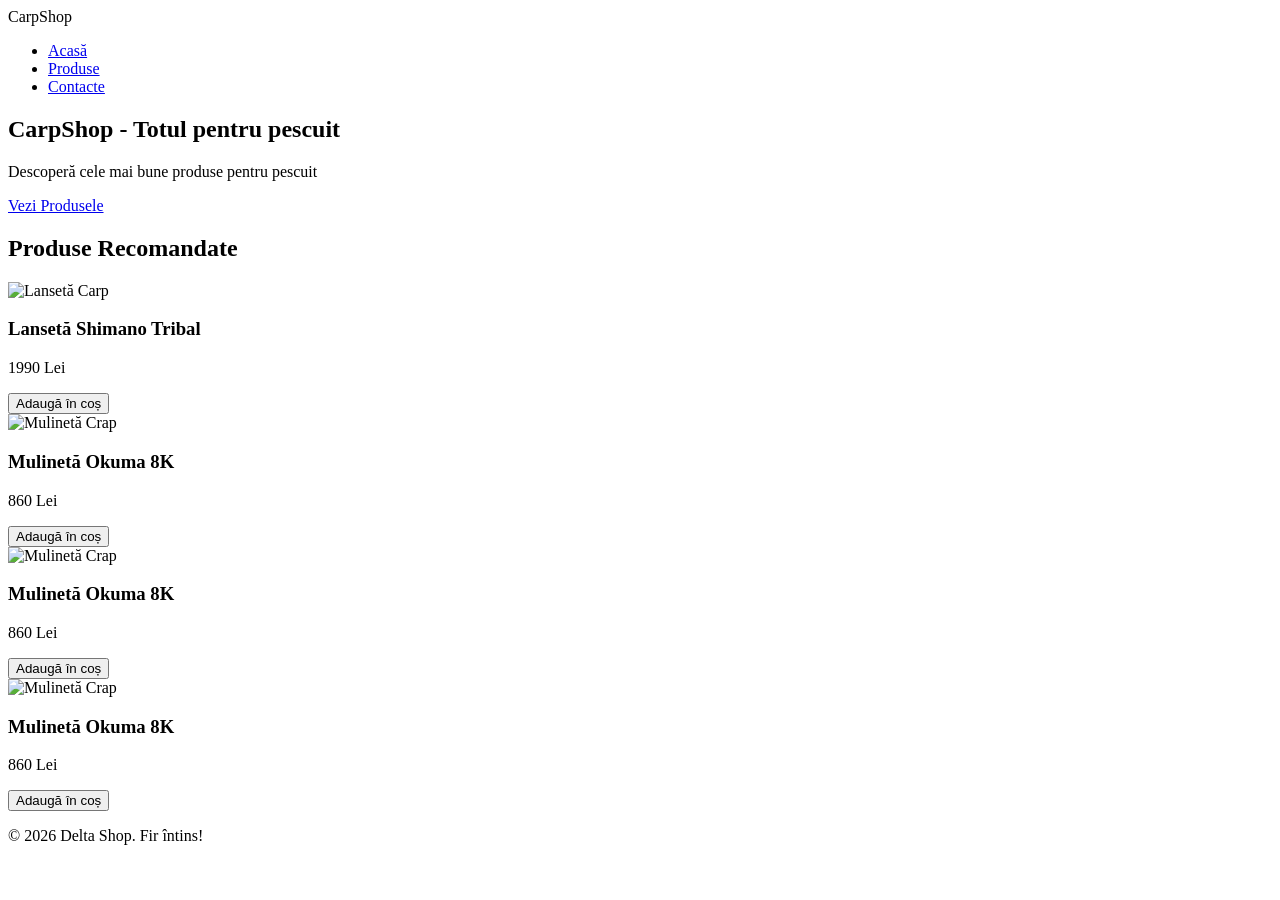
==== index.html @ 6a406ce9 "Primul commit: structura HTML" ====
<!DOCTYPE html>
<html>
<head>
    <title>CarpShop</title>
    <link rel="stylesheet" href="#">
</head>
<body>
    <header>
    <nav class="navbar">
        <div class="logo">
            <a href="index.html" style="text-decoration: none; color: inherit;">Carp<span>Shop</span></a>
        </div>
        <ul class="nav-links">
            <li><a href="index.html">Acasă</a> </li>
            <li><a href="produse.html">Produse</a></li>
            <li><a href="contacte.html">Contacte</a></li>
        </ul>
    </nav>
    </header>

    <section class="hero">
        <div class="hero-content">
            <h1>CarpShop - Totul pentru pescuit</h1>
            <p>Descoperă cele mai bune produse pentru pescuit</p>
            <a href="produse.html" class="btn-main">Vezi Produsele</a>
        </div>
    </section>

    <section class="feature-products">
        <h2 class="section-title">Produse Recomandate</h2>

        <div class="products-container">
            <div class="product-card">
                <img src="lanseta.jpg" width="300" height="200" alt="Lansetă Carp">
                <div class="product-info">
                    <h3>Lansetă Shimano Tribal</h3>
                    <p class="price">1990 Lei</p>
                    <button class="btn-buy">Adaugă în coș</button>
                </div>
            </div>

            <div class="product-card">
                <img src="mulineta.jpg" width="300" height="200" alt="Mulinetă Crap">
                <div class="product-info">
                    <h3>Mulinetă Okuma 8K</h3>
                    <p class="price">860 Lei</p>
                    <button class="btn-buy">Adaugă în coș</button>
                </div>
            </div>

            <div class="product-card">
                <img src="mulineta.jpg" width="300" height="200" alt="Mulinetă Crap">
                <div class="product-info">
                    <h3>Mulinetă Okuma 8K</h3>
                    <p class="price">860 Lei</p>
                    <button class="btn-buy">Adaugă în coș</button>
                </div>
            </div>

            <div class="product-card">
                <img src="mulineta.jpg" width="300" height="200" alt="Mulinetă Crap">
                <div class="product-info">
                    <h3>Mulinetă Okuma 8K</h3>
                    <p class="price">860 Lei</p>
                    <button class="btn-buy">Adaugă în coș</button>
                </div>
            </div>
        </div>
    </section>
     <footer>
        <p>&copy; 2026 Delta Shop. Fir întins!</p>
    </footer>
</body>
</html>
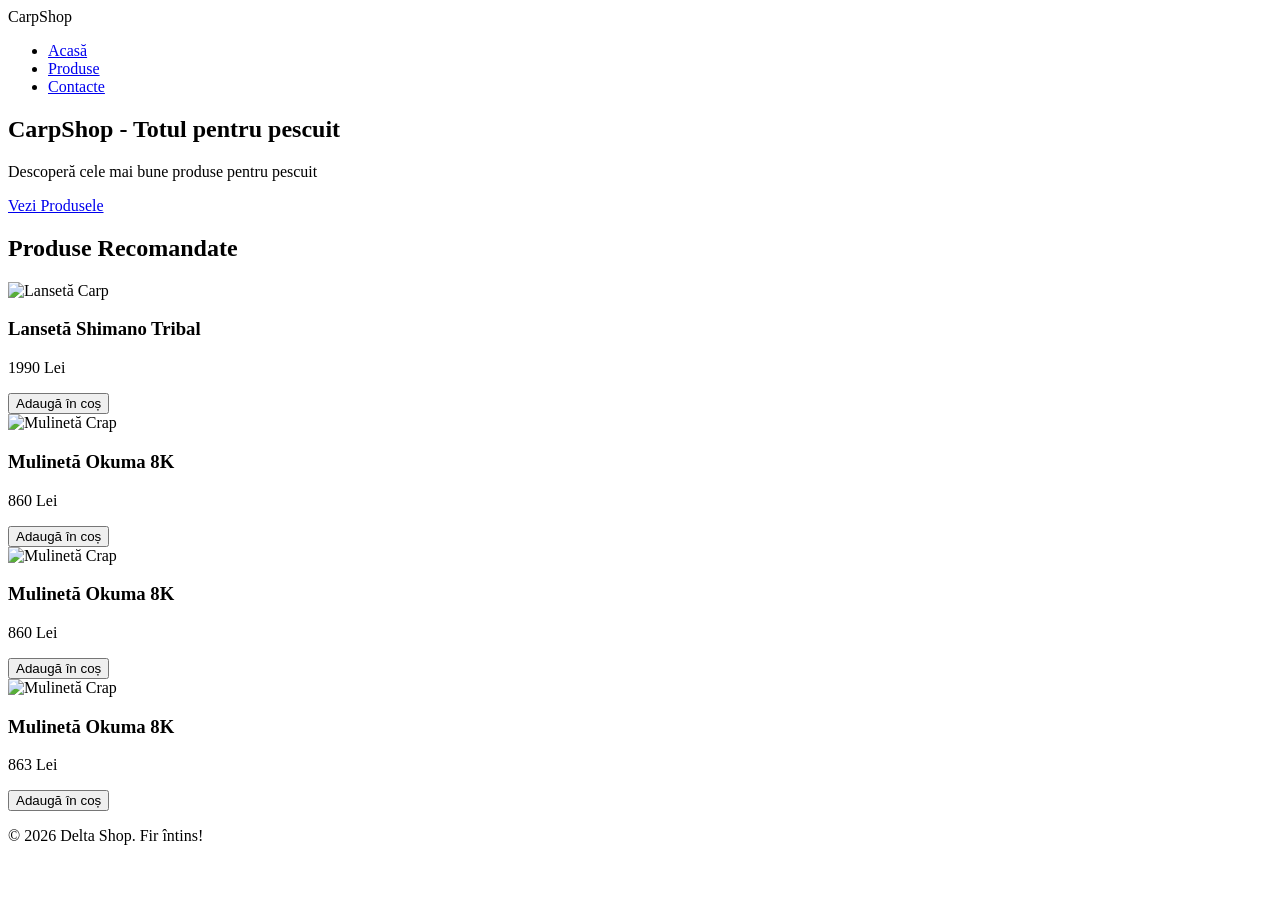
==== commit a48d7d8b: "LAB1" ====
--- a/index.html
+++ b/index.html
@@ -61,7 +61,7 @@
                 <img src="mulineta.jpg" width="300" height="200" alt="Mulinetă Crap">
                 <div class="product-info">
                     <h3>Mulinetă Okuma 8K</h3>
-                    <p class="price">860 Lei</p>
+                    <p class="price">863 Lei</p>
                     <button class="btn-buy">Adaugă în coș</button>
                 </div>
             </div>
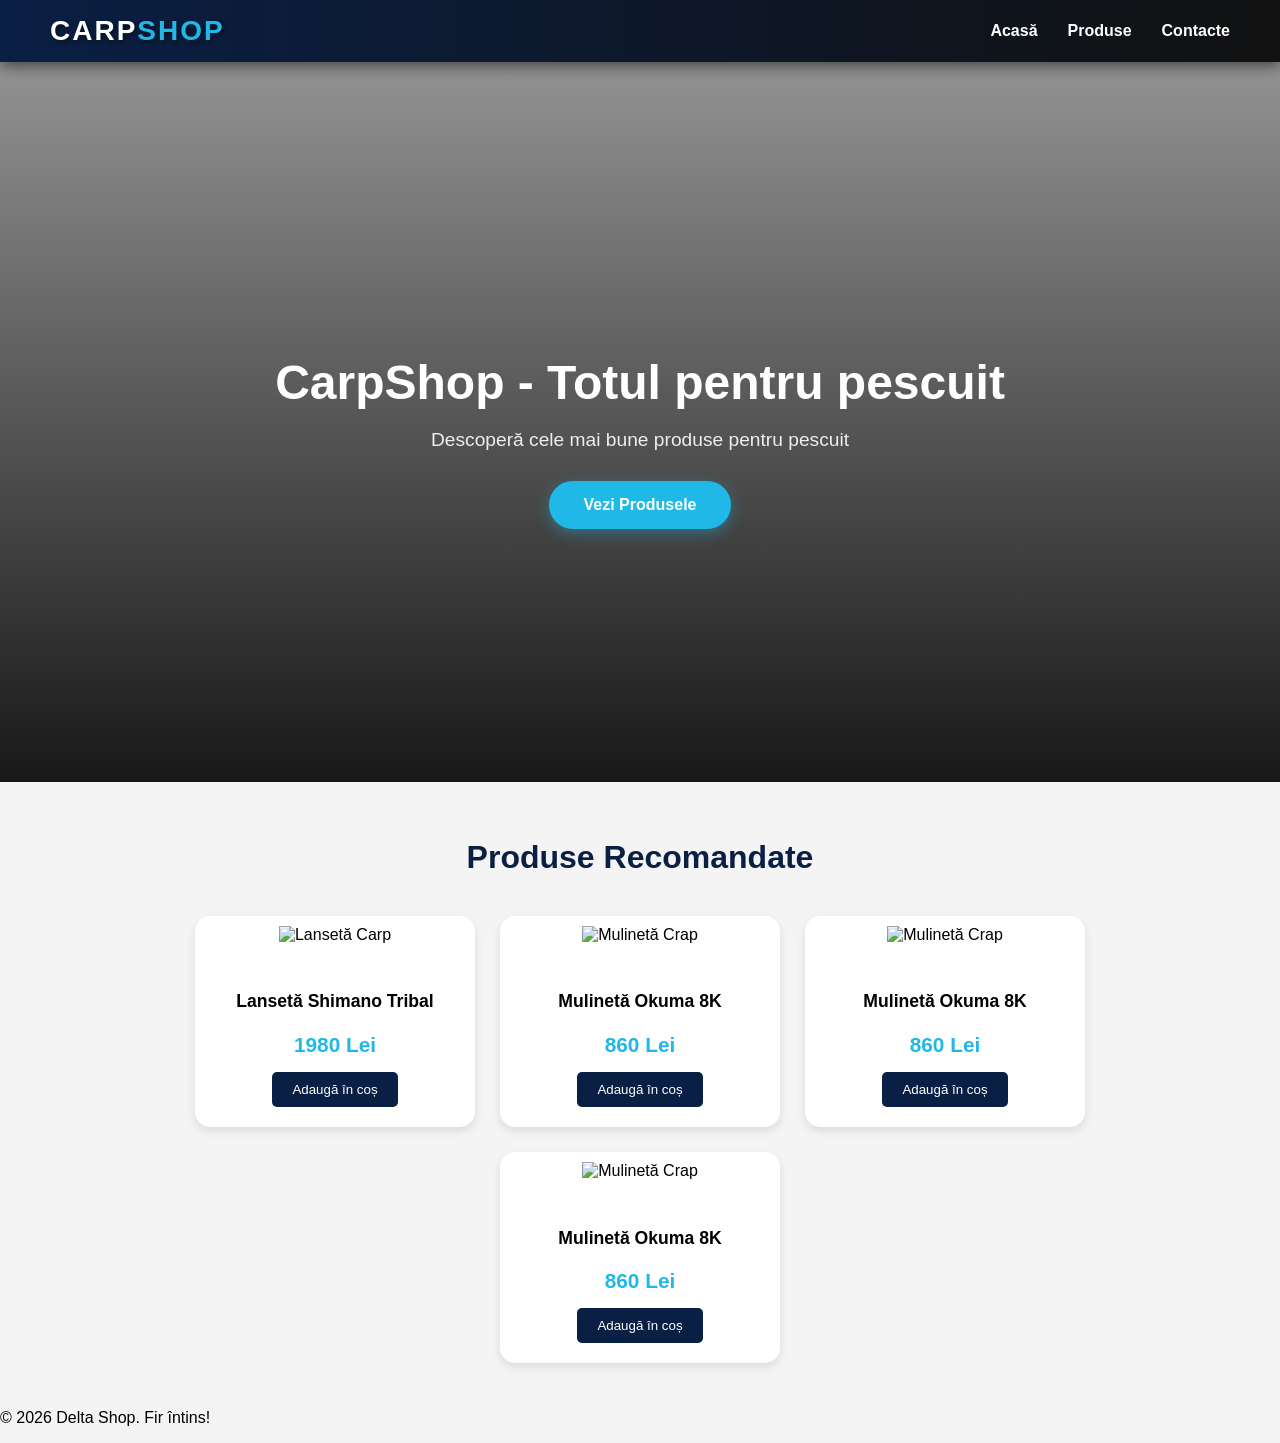
==== commit 20f64c32: "LAB2" ====
--- a/index.html
+++ b/index.html
@@ -2,7 +2,7 @@
 <html>
 <head>
     <title>CarpShop</title>
-    <link rel="stylesheet" href="#">
+    <link rel="stylesheet" href="style.css">
 </head>
 <body>
     <header>
@@ -18,6 +18,7 @@
     </nav>
     </header>
 
+    <main>
     <section class="hero">
         <div class="hero-content">
             <h1>CarpShop - Totul pentru pescuit</h1>
@@ -31,16 +32,16 @@
 
         <div class="products-container">
             <div class="product-card">
-                <img src="lanseta.jpg" width="300" height="200" alt="Lansetă Carp">
+                <img src="pictures/lanseta.jpg" width="300" height="200" alt="Lansetă Carp">
                 <div class="product-info">
                     <h3>Lansetă Shimano Tribal</h3>
-                    <p class="price">1990 Lei</p>
+                    <p class="price">1980 Lei</p>
                     <button class="btn-buy">Adaugă în coș</button>
                 </div>
             </div>
 
             <div class="product-card">
-                <img src="mulineta.jpg" width="300" height="200" alt="Mulinetă Crap">
+                <img src="pictures/mulineta.jpg" width="300" height="200" alt="Mulinetă Crap">
                 <div class="product-info">
                     <h3>Mulinetă Okuma 8K</h3>
                     <p class="price">860 Lei</p>
@@ -49,7 +50,7 @@
             </div>
 
             <div class="product-card">
-                <img src="mulineta.jpg" width="300" height="200" alt="Mulinetă Crap">
+                <img src="pictures/mulineta.jpg" width="300" height="200" alt="Mulinetă Crap">
                 <div class="product-info">
                     <h3>Mulinetă Okuma 8K</h3>
                     <p class="price">860 Lei</p>
@@ -58,16 +59,18 @@
             </div>
 
             <div class="product-card">
-                <img src="mulineta.jpg" width="300" height="200" alt="Mulinetă Crap">
+                <img src="pictures/mulineta.jpg" width="300" height="200" alt="Mulinetă Crap">
                 <div class="product-info">
                     <h3>Mulinetă Okuma 8K</h3>
-                    <p class="price">863 Lei</p>
+                    <p class="price">860 Lei</p>
                     <button class="btn-buy">Adaugă în coș</button>
                 </div>
             </div>
         </div>
     </section>
-     <footer>
+    </main>
+
+    <footer>
         <p>&copy; 2026 Delta Shop. Fir întins!</p>
     </footer>
 </body>
--- a/style.css
+++ b/style.css
@@ -0,0 +1,179 @@
+body {
+    background-color:#f4f4f4;
+    margin: 0;
+    font-family: sans-serif;
+}
+
+.navbar {
+    background: linear-gradient(90deg, #0a1f44, #111);
+    padding: 15px 50px;
+    display: flex;
+    justify-content: space-between;
+    align-items: center;
+    box-shadow: 0 3px 15px rgba(0,0,0,0.6);
+}
+
+.nav-links {
+    display: flex;
+    list-style: none;
+    gap: 30px;
+    margin: 0;
+    padding: 0;
+    font-weight: bold;
+}
+
+.nav-links a {
+    text-decoration: none;
+    color: white;
+    transition: 0.3s ease;
+    font-weight: 600;
+}
+
+.nav-links a:hover {
+    color: #ff9f43;
+}
+
+.dropdown {
+    position: relative;
+
+}
+
+.logo {
+    font-size: 28px;
+    font-weight: 900;
+    color: white;
+    text-transform: uppercase;
+    letter-spacing: 2px;
+    cursor: pointer;
+    text-shadow: 2px 2px 4px rgba(0, 0, 0, 0.5);
+}
+
+.logo span {
+    color: #20b9e7;
+}
+
+.hero {
+    height: 80vh;
+    background-image: linear-gradient(rgba(0, 0, 0, 0.4), rgba(0, 0, 0, 0.9)), url('pictures/pozadefundal1.jpg');
+    background-size: cover;
+    background-position: center;
+    display: flex;
+    justify-content: center;
+    align-items: center;
+    text-align: center;
+    color: white;
+}
+
+.hero-content {
+    max-width: 840px;
+    padding: 0px 20px;
+
+}
+
+.hero-content h1 {
+    font-size: 3rem;
+    margin-bottom: 15px;
+    font-weight: 800;
+}
+
+.hero-content p {
+    font-size: 1.2rem;
+    margin-bottom: 30px;
+    opacity: 0.9;
+}
+
+.btn-main {
+    display: inline-block;
+    background-color: #20b9e7;
+    color: white;
+    padding: 15px 35px;
+    text-decoration: none;
+    font-weight: bold;
+    border-radius: 30px;
+    transition: 0.3s ease;
+    box-shadow: 0 4px 15px rgba(32, 185, 231, 0.4);
+}
+
+.btn-main:hover {
+    background-color: white;
+    color: #0a1f44;
+    transform: translateY(-3px);
+}
+
+.feature-products {
+    padding: 30px 10%;
+    background-color: #f4f4f4;
+    text-align: center;
+}
+
+.feature-products h2 {
+    text-align: center;
+}
+
+.section-title {
+    margin-bottom: 40px;
+    font-size: 2rem;
+    color:#0a1f44;
+}
+
+.products-container {
+    display: flex;
+    flex-direction: row;
+    justify-content: center;
+    gap: 25px;
+    flex-wrap: wrap;
+    max-width: 1200px;
+    margin: 0 auto;
+}
+
+.product-card {
+    background-color: white;
+    width: 280px;
+    border-radius: 15px;
+    overflow: hidden;
+    box-shadow: 0 4px 10px rgba(0, 0, 0, 0.1);
+    transition: transform 0.3s;
+}
+
+.product-card:hover {
+    transform: translateY(-10px);
+}
+
+.product-card img {
+    width: 100%;
+    height: 200px;
+    object-fit: contain;
+    background-color: #fff;
+    padding: 10px;
+    box-sizing: border-box;
+}
+
+.product-info {
+    padding: 20px;
+}
+
+.product-info h3 {
+    font-size: 1.1rem;
+    margin-bottom: 10px;
+}
+
+.price {
+    color: #20b9e7;
+    font-weight: bold;
+    font-size: 1.3rem;
+    margin-bottom: 15px;
+}
+
+.btn-buy {
+    background-color: #0a1f44;
+    color: white;
+    border: none;
+    padding: 10px 20px;
+    border-radius: 5px;
+    cursor: pointer;
+    transition: 0.3s;
+}
+
+.btn-buy:hover {
+    background-color: #20b9e7;
+}
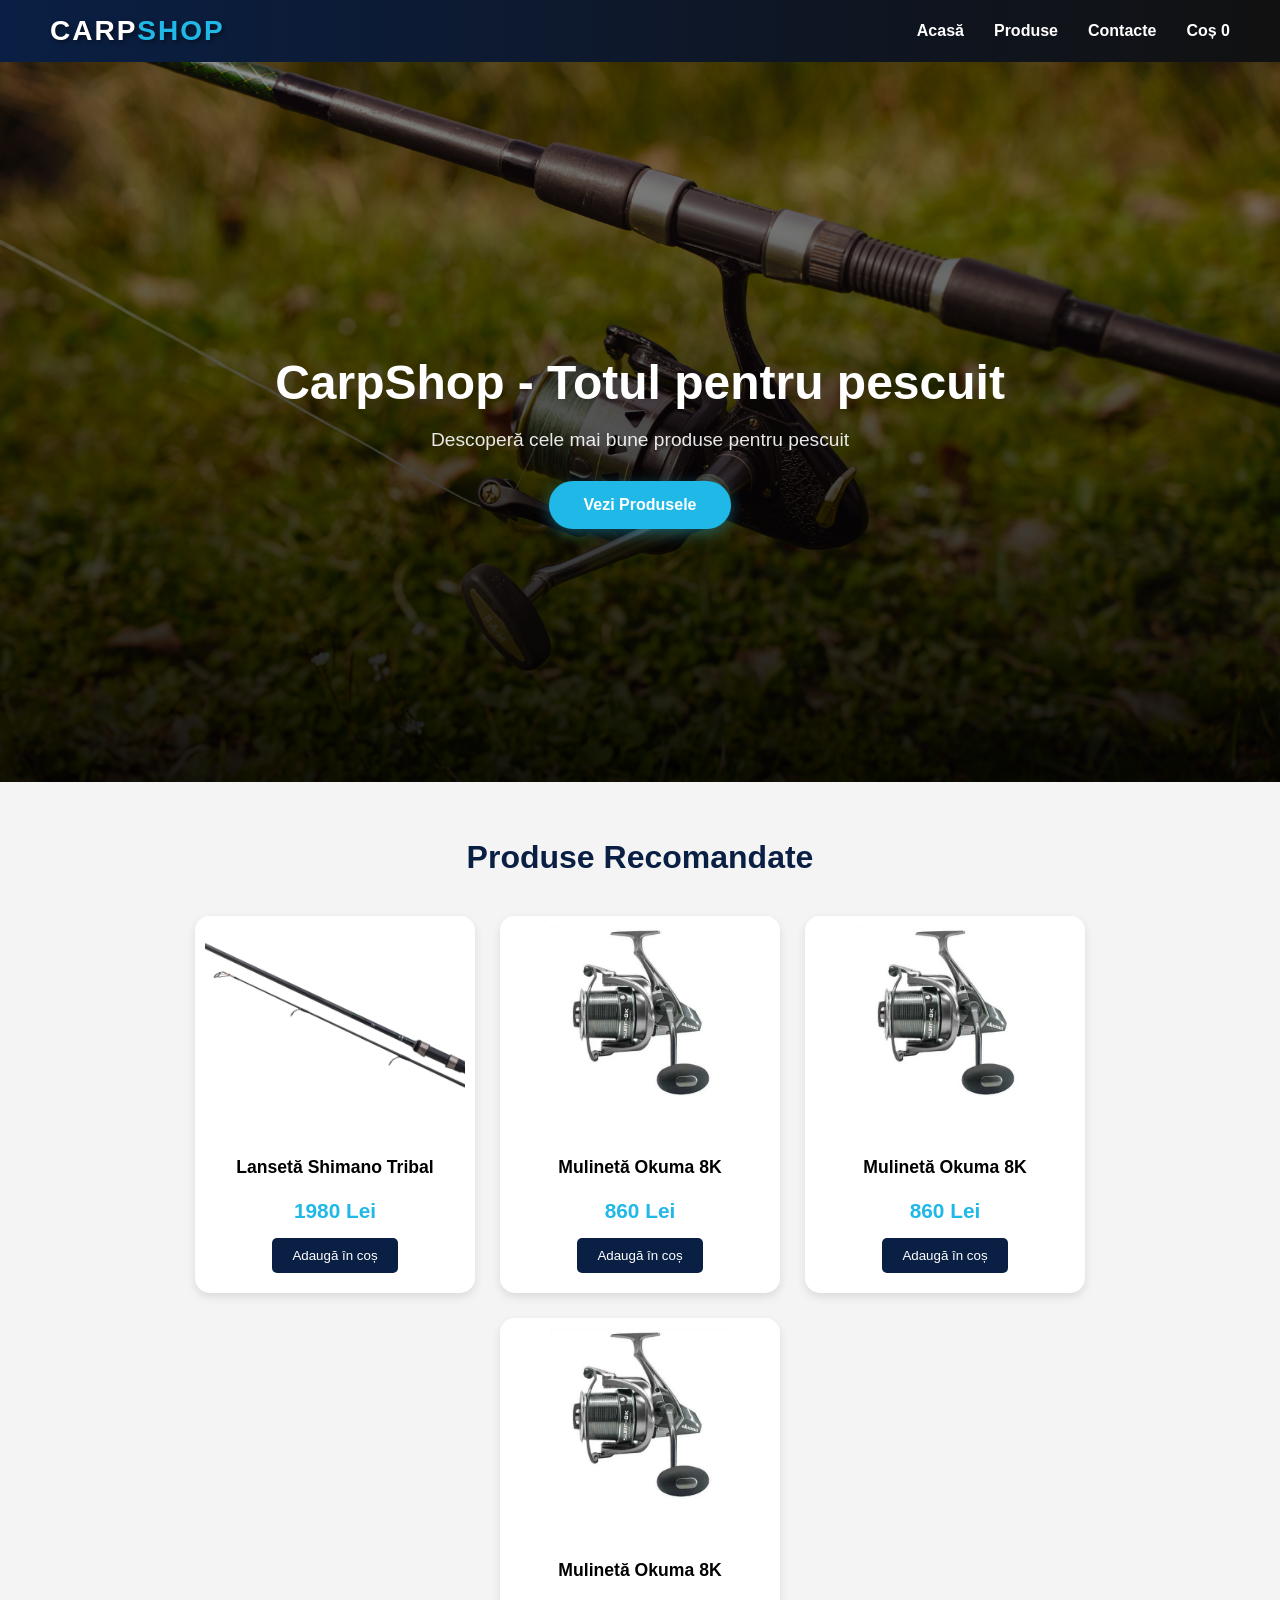
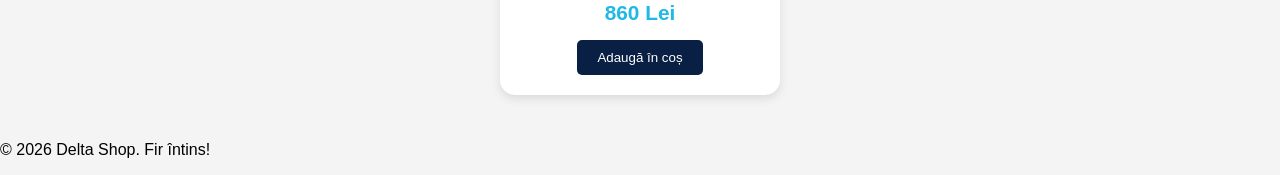
==== commit dd854ef4: "lab3" ====
--- a/index.html
+++ b/index.html
@@ -2,7 +2,7 @@
 <html>
 <head>
     <title>CarpShop</title>
-    <link rel="stylesheet" href="style.css">
+    <link rel="stylesheet" href="css/style.css">
 </head>
 <body>
     <header>
@@ -12,8 +12,9 @@
         </div>
         <ul class="nav-links">
             <li><a href="index.html">Acasă</a> </li>
-            <li><a href="produse.html">Produse</a></li>
-            <li><a href="contacte.html">Contacte</a></li>
+            <li><a href="html/produse.html">Produse</a></li>
+            <li><a href="html/contacte.html">Contacte</a></li>
+            <li><a href="html/cos.html">Coș <span class="cart-badge">0</span></a></li>
         </ul>
     </nav>
     </header>
@@ -23,7 +24,7 @@
         <div class="hero-content">
             <h1>CarpShop - Totul pentru pescuit</h1>
             <p>Descoperă cele mai bune produse pentru pescuit</p>
-            <a href="produse.html" class="btn-main">Vezi Produsele</a>
+            <a href="html/produse.html" class="btn-main">Vezi Produsele</a>
         </div>
     </section>
 
@@ -73,5 +74,7 @@
     <footer>
         <p>&copy; 2026 Delta Shop. Fir întins!</p>
     </footer>
+
+    <script src="js/app.js"></script>
 </body>
 </html>
--- a/css/style.css
+++ b/css/style.css
@@ -0,0 +1,179 @@
+body {
+    background-color:#f4f4f4;
+    margin: 0;
+    font-family: sans-serif;
+}
+
+.navbar {
+    background: linear-gradient(90deg, #0a1f44, #111);
+    padding: 15px 50px;
+    display: flex;
+    justify-content: space-between;
+    align-items: center;
+    box-shadow: 0 3px 15px rgba(0,0,0,0.6);
+}
+
+.nav-links {
+    display: flex;
+    list-style: none;
+    gap: 30px;
+    margin: 0;
+    padding: 0;
+    font-weight: bold;
+}
+
+.nav-links a {
+    text-decoration: none;
+    color: white;
+    transition: 0.3s ease;
+    font-weight: 600;
+}
+
+.nav-links a:hover {
+    color: #ff9f43;
+}
+
+.dropdown {
+    position: relative;
+
+}
+
+.logo {
+    font-size: 28px;
+    font-weight: 900;
+    color: white;
+    text-transform: uppercase;
+    letter-spacing: 2px;
+    cursor: pointer;
+    text-shadow: 2px 2px 4px rgba(0, 0, 0, 0.5);
+}
+
+.logo span {
+    color: #20b9e7;
+}
+
+.hero {
+    height: 80vh;
+    background-image: linear-gradient(rgba(0, 0, 0, 0.4), rgba(0, 0, 0, 0.9)), url('../pictures/pozadefundal1.jpg');
+    background-size: cover;
+    background-position: center;
+    display: flex;
+    justify-content: center;
+    align-items: center;
+    text-align: center;
+    color: white;
+}
+
+.hero-content {
+    max-width: 840px;
+    padding: 0px 20px;
+
+}
+
+.hero-content h1 {
+    font-size: 3rem;
+    margin-bottom: 15px;
+    font-weight: 800;
+}
+
+.hero-content p {
+    font-size: 1.2rem;
+    margin-bottom: 30px;
+    opacity: 0.9;
+}
+
+.btn-main {
+    display: inline-block;
+    background-color: #20b9e7;
+    color: white;
+    padding: 15px 35px;
+    text-decoration: none;
+    font-weight: bold;
+    border-radius: 30px;
+    transition: 0.3s ease;
+    box-shadow: 0 4px 15px rgba(32, 185, 231, 0.4);
+}
+
+.btn-main:hover {
+    background-color: white;
+    color: #0a1f44;
+    transform: translateY(-3px);
+}
+
+.feature-products {
+    padding: 30px 10%;
+    background-color: #f4f4f4;
+    text-align: center;
+}
+
+.feature-products h2 {
+    text-align: center;
+}
+
+.section-title {
+    margin-bottom: 40px;
+    font-size: 2rem;
+    color:#0a1f44;
+}
+
+.products-container {
+    display: flex;
+    flex-direction: row;
+    justify-content: center;
+    gap: 25px;
+    flex-wrap: wrap;
+    max-width: 1200px;
+    margin: 0 auto;
+}
+
+.product-card {
+    background-color: white;
+    width: 280px;
+    border-radius: 15px;
+    overflow: hidden;
+    box-shadow: 0 4px 10px rgba(0, 0, 0, 0.1);
+    transition: transform 0.3s;
+}
+
+.product-card:hover {
+    transform: translateY(-10px);
+}
+
+.product-card img {
+    width: 100%;
+    height: 200px;
+    object-fit: contain;
+    background-color: #fff;
+    padding: 10px;
+    box-sizing: border-box;
+}
+
+.product-info {
+    padding: 20px;
+}
+
+.product-info h3 {
+    font-size: 1.1rem;
+    margin-bottom: 10px;
+}
+
+.price {
+    color: #20b9e7;
+    font-weight: bold;
+    font-size: 1.3rem;
+    margin-bottom: 15px;
+}
+
+.btn-buy {
+    background-color: #0a1f44;
+    color: white;
+    border: none;
+    padding: 10px 20px;
+    border-radius: 5px;
+    cursor: pointer;
+    transition: 0.3s;
+}
+
+.btn-buy:hover {
+    background-color: #20b9e7;
+}
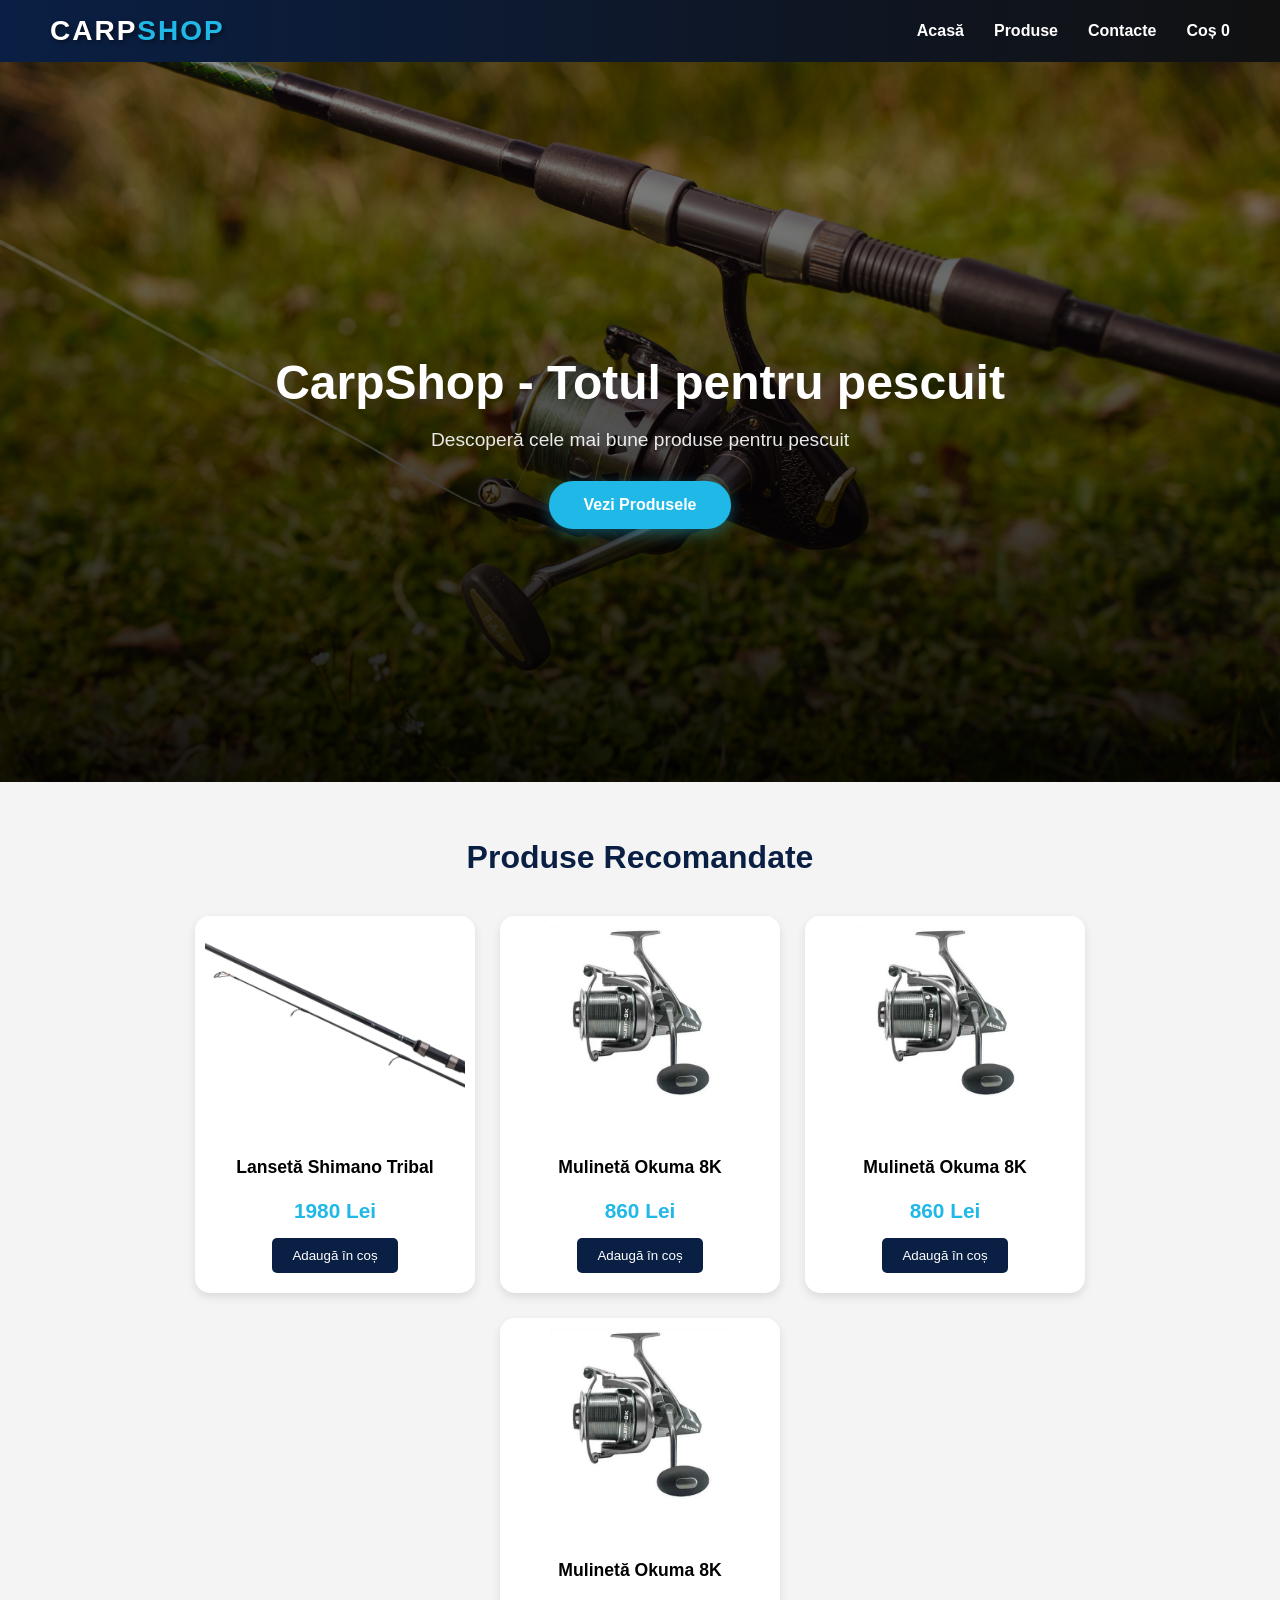
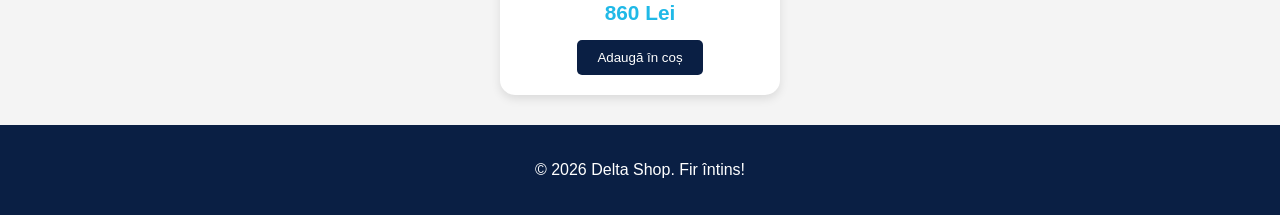
==== commit 173e4661: "lab4-5" ====
--- a/index.html
+++ b/index.html
@@ -1,6 +1,9 @@
 <!DOCTYPE html>
 <html>
 <head>
+    <meta charset="UTF-8">  <title>CarpShop</title>
+    <link rel="stylesheet" href="css/style.css">
+    
     <title>CarpShop</title>
     <link rel="stylesheet" href="css/style.css">
 </head>
--- a/css/style.css
+++ b/css/style.css
@@ -2,6 +2,10 @@
     background-color:#f4f4f4;
     margin: 0;
     font-family: sans-serif;
+    /* --- Liniile noi pentru footer --- */
+    display: flex;
+    flex-direction: column;
+    min-height: 100vh; 
 }
 
 .navbar {
@@ -176,4 +180,20 @@
 
 .btn-buy:hover {
     background-color: #20b9e7;
+}
+
+/* --- FORTARE FOOTER LA BAZA --- */
+body {
+    display: flex;
+    flex-direction: column;
+    min-height: 100vh;
+}
+
+footer {
+    margin-top: auto; /* Aceasta este comanda magica: impinge footer-ul cat mai jos posibil */
+    background-color: #0a1f44;
+    color: white;
+    text-align: center;
+    padding: 20px 0;
+    width: 100%;
 }
--- a/css/style.css
+++ b/css/style.css
@@ -2,6 +2,10 @@
     background-color:#f4f4f4;
     margin: 0;
     font-family: sans-serif;
+    /* --- Liniile noi pentru footer --- */
+    display: flex;
+    flex-direction: column;
+    min-height: 100vh; 
 }
 
 .navbar {
@@ -176,4 +180,20 @@
 
 .btn-buy:hover {
     background-color: #20b9e7;
+}
+
+/* --- FORTARE FOOTER LA BAZA --- */
+body {
+    display: flex;
+    flex-direction: column;
+    min-height: 100vh;
+}
+
+footer {
+    margin-top: auto; /* Aceasta este comanda magica: impinge footer-ul cat mai jos posibil */
+    background-color: #0a1f44;
+    color: white;
+    text-align: center;
+    padding: 20px 0;
+    width: 100%;
 }
